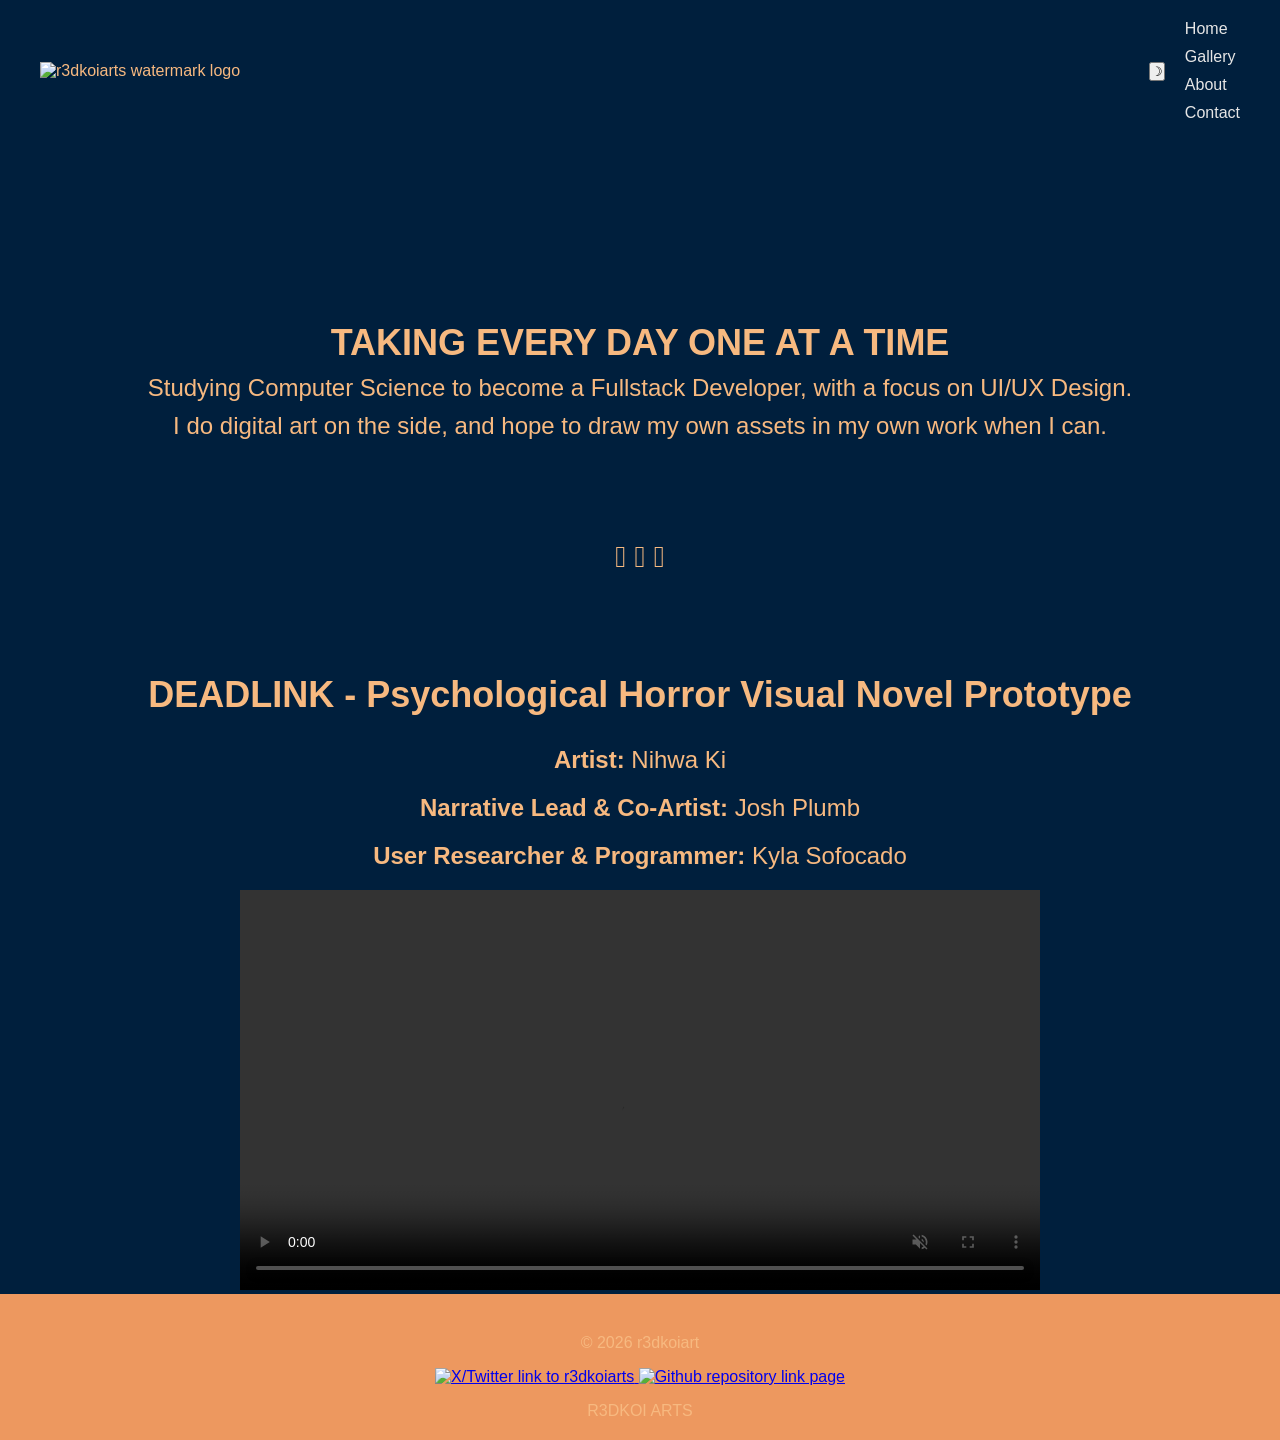
==== index.html @ dd0f3d0d "Refactor body and footer styles, adjust featured item video dimensions" ====
<!DOCTYPE html>
<html lang="en">
<head>
    <meta charset="UTF-8">
    <meta name="viewport" content="width=device-width, initial-scale=1.0">
    <link rel="stylesheet" href="style.css">
    <script src="script.js"></script>
    <title>r3dkoiarts</title>
    <!--The Home Page-->
</head>
<body>
    <nav>
        <div class="logo"><img src="images/logo.png" alt="r3dkoiarts watermark logo"></div> 
        <div class="nav-right">
            <button class="dark-mode-toggle">☽</button> <!-- Change this with img src of light mode/dark mode switch art-->
            <ul class="nav-links">
                <li><a href="/index.html">Home</a></li> <!-- In JSS, put in place hover effect for the dot decoration whenever user goes above each option-->
                <li><a href="/gallery.html">Gallery</a></li>
                <li><a href="/about.html">About</a></li>
                <li><a href="#">Contact</a></li>
            </ul>
        </div>
    </nav>

    <section class="hero">
        <h1>TAKING EVERY DAY ONE AT A TIME</h1>
        <p>Studying Computer Science to become a Fullstack Developer, with a focus on UI/UX Design.</p>
        <p>I do digital art on the side, and hope to draw my own assets in my own work when I can.</p>
    </section>
    
    <div class="section-border-style">𓆝 𓆟 𓆞</div>

    <section class="featured">
        <h1>DEADLINK - Psychological Horror Visual Novel Prototype</h1>
        <uL>
            <li><strong>Artist:</strong> Nihwa Ki</li>
        </uL>
        <ul>
            <li><strong>Narrative Lead & Co-Artist:</strong> Josh Plumb</li>
        </ul>
        <ul>
            <li><strong>User Researcher & Programmer:</strong> Kyla Sofocado</li>
        </ul>
        <div class="featured_item">
            <video controls autoplay muted>
            <source src="videos/Deadlink Prototype Demo 2.mp4" type="video/mp4">
            Your browser does not support the video tag.
            </video>
        </div>
    </section>

    <footer>
        <div class="footer-top">
            <p>© 2026 r3dkoiart</p>
        </div>
        <div class="social-links">
            <a href="#">
                <img class="twitter-icon" src="images/logo-black.png" alt="X/Twitter link to r3dkoiarts">
            </a>
            <a href="#">
                <img class ="github icon" src="images/GitHub Logos/PNG/GitHub_Lockup_Black_Clearspace.png" alt="Github repository link page">
            </a>
        </div>
        <div class="footer-brand">
            <span>R3DKOI</span>
            <span>ARTS</span>
        </div>
    </footer>
</body>
</html>
---- style.css ----
/* Loading local fonts */
@font-face {
    font-family: 'Altero';
    src: url(fonts/Altero_regular/Altero\ Regular.otf) format('opentype');
}

@font-face {
    font-family: 'Questrial';
    src: url(fonts/Questrial-Regular.ttf) format('truetype');
}

/* Main Colour Palette Reusauble */
:root {
  --navy: #001F3D;
  --orange: #ED985F;
  --peach: #F7B980;
  --light: #E6E6E6;
}

/* Resetting browser margin and padding to elements */

* {
  margin: 0;
  padding: 0;
  box-sizing: border-box;
}

/* Base Style */
body {
    background-color: var(--navy);
    color: var(--peach);
    font-family: 'Questrial', sans-serif; /* fallback to any sans serif */
    min-height: 100vh;

}

h1, h2, h3 {
    font-family: 'Altero', sans-serif;
}

/* Navigation */
nav {
  display: flex;
  justify-content: space-between;
  align-items: center;
  padding: 20px 40px 200px;
}

.logo img {
    width: 100px;
    height: auto; /* Image won't stretch */
}

.nav-links {
  display: flex;
  flex-direction: column;
  list-style: none;
  gap: 10px;
}

.nav-links a {
  color: var(--light);
  text-decoration: none;
}

.nav-right {
  display: flex;
  align-items: center;
  gap: 20px;
}

/* Homepage Body */
.hero {
    display: flex;
    flex-direction: column;
    gap: 10px;
    text-align: center;
}   

.hero p {
    font-size: 24px;
}
.hero h1 {
    font-size: 36px;
}

/* Section Border Style */
.section-border-style {
    text-align:center;
    font-size: 30px;
    color: var(--peach);
    padding: 100px;
}
/* Feature Body */
.featured {
    display: flex;
    flex-direction: column;
    text-align: center;
    gap: 20px;
    padding-bottom: auto;
}

.featured h1 {
    padding-bottom: 10px;
    font-size: 36px;
}

.featured ul {
    font-size: 24px;
}

/* Featured Video */
.featured_item video {
    width: 100%;
    max-width:800px;
    max-height: 400px;
}
/* Footer */
footer {
    margin-top: auto;
    display: flex;
    flex-direction: column;
    align-items: center;
    width: 100%;
    background: var(--orange);
    padding: 40px 20px 20px;
    gap: 16px;
}
.social-links img {
  width: 50px;
  height: auto;
}
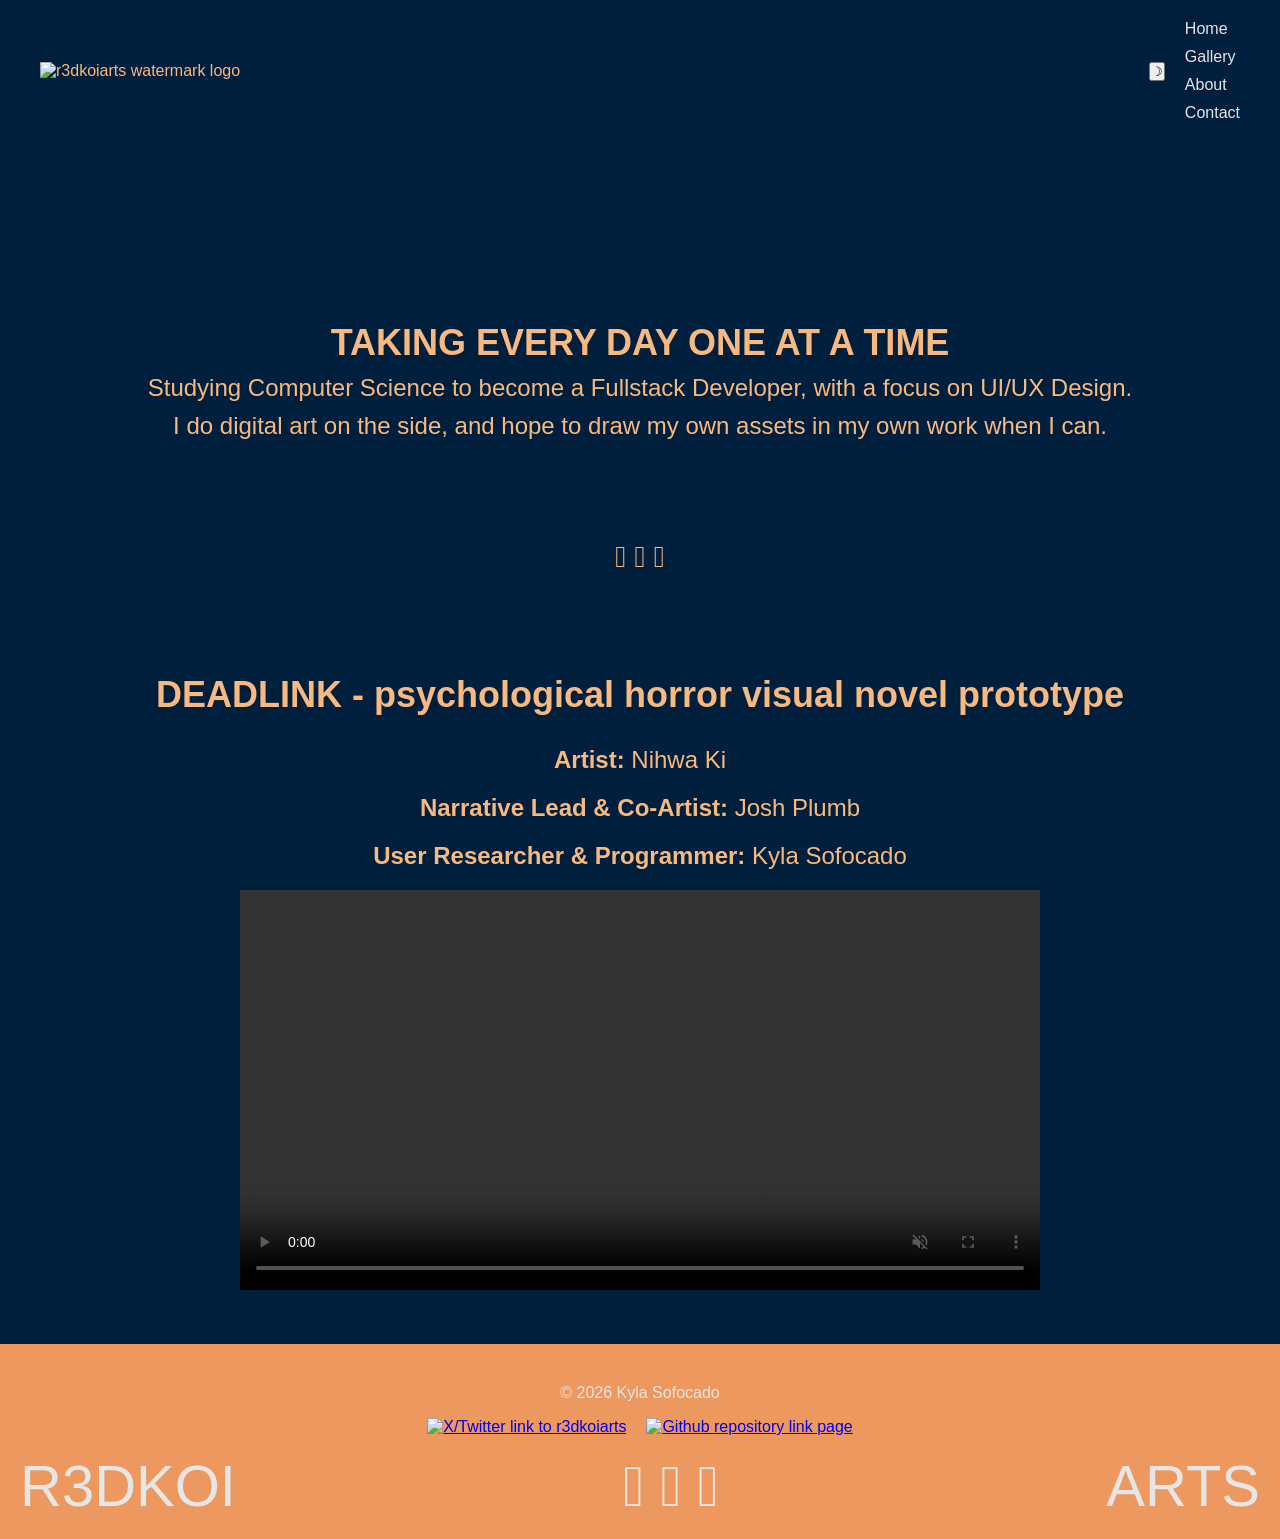
==== commit 80cbd51f: "Fix capitalization in featured section title and update footer copyright name" ====
--- a/index.html
+++ b/index.html
@@ -31,7 +31,7 @@
     <div class="section-border-style">𓆝 𓆟 𓆞</div>
 
     <section class="featured">
-        <h1>DEADLINK - Psychological Horror Visual Novel Prototype</h1>
+        <h1>DEADLINK - psychological horror visual novel prototype</h1>
         <uL>
             <li><strong>Artist:</strong> Nihwa Ki</li>
         </uL>
@@ -51,18 +51,19 @@
 
     <footer>
         <div class="footer-top">
-            <p>© 2026 r3dkoiart</p>
+            <p>© 2026 Kyla Sofocado</p>
         </div>
         <div class="social-links">
             <a href="#">
                 <img class="twitter-icon" src="images/logo-black.png" alt="X/Twitter link to r3dkoiarts">
             </a>
             <a href="#">
-                <img class ="github icon" src="images/GitHub Logos/PNG/GitHub_Lockup_Black_Clearspace.png" alt="Github repository link page">
+                <img class ="github-icon" src="images/GitHub Logos/SVG/GitHub_Invertocat_Black_Clearspace.svg" alt="Github repository link page">
             </a>
         </div>
         <div class="footer-brand">
             <span>R3DKOI</span>
+            <span>𓆝 𓆟 𓆞</span>
             <span>ARTS</span>
         </div>
     </footer>
--- a/style.css
+++ b/style.css
@@ -98,7 +98,7 @@
     flex-direction: column;
     text-align: center;
     gap: 20px;
-    padding-bottom: auto;
+    padding-bottom: 50px;
 }
 
 .featured h1 {
@@ -127,7 +127,34 @@
     padding: 40px 20px 20px;
     gap: 16px;
 }
-.social-links img {
-  width: 50px;
-  height: auto;
+
+.footer-top p {
+    color: var(--light);
 }
+
+.social-links {
+  display: flex;
+  flex-direction: row;
+  align-items: center;
+  gap: 20px;
+}
+
+.social-links .twitter-icon {
+    width: 25px;
+    height: 20px;
+    
+} 
+
+.social-links .github-icon {
+    width: 30px;
+    height: 40px;
+}  
+
+.footer-brand {
+    display: flex;
+    justify-content: space-between;
+    width: 100%;
+    color: var(--light);
+    font-size: 58px;
+    font-family: 'Altero', sans-serif;
+}
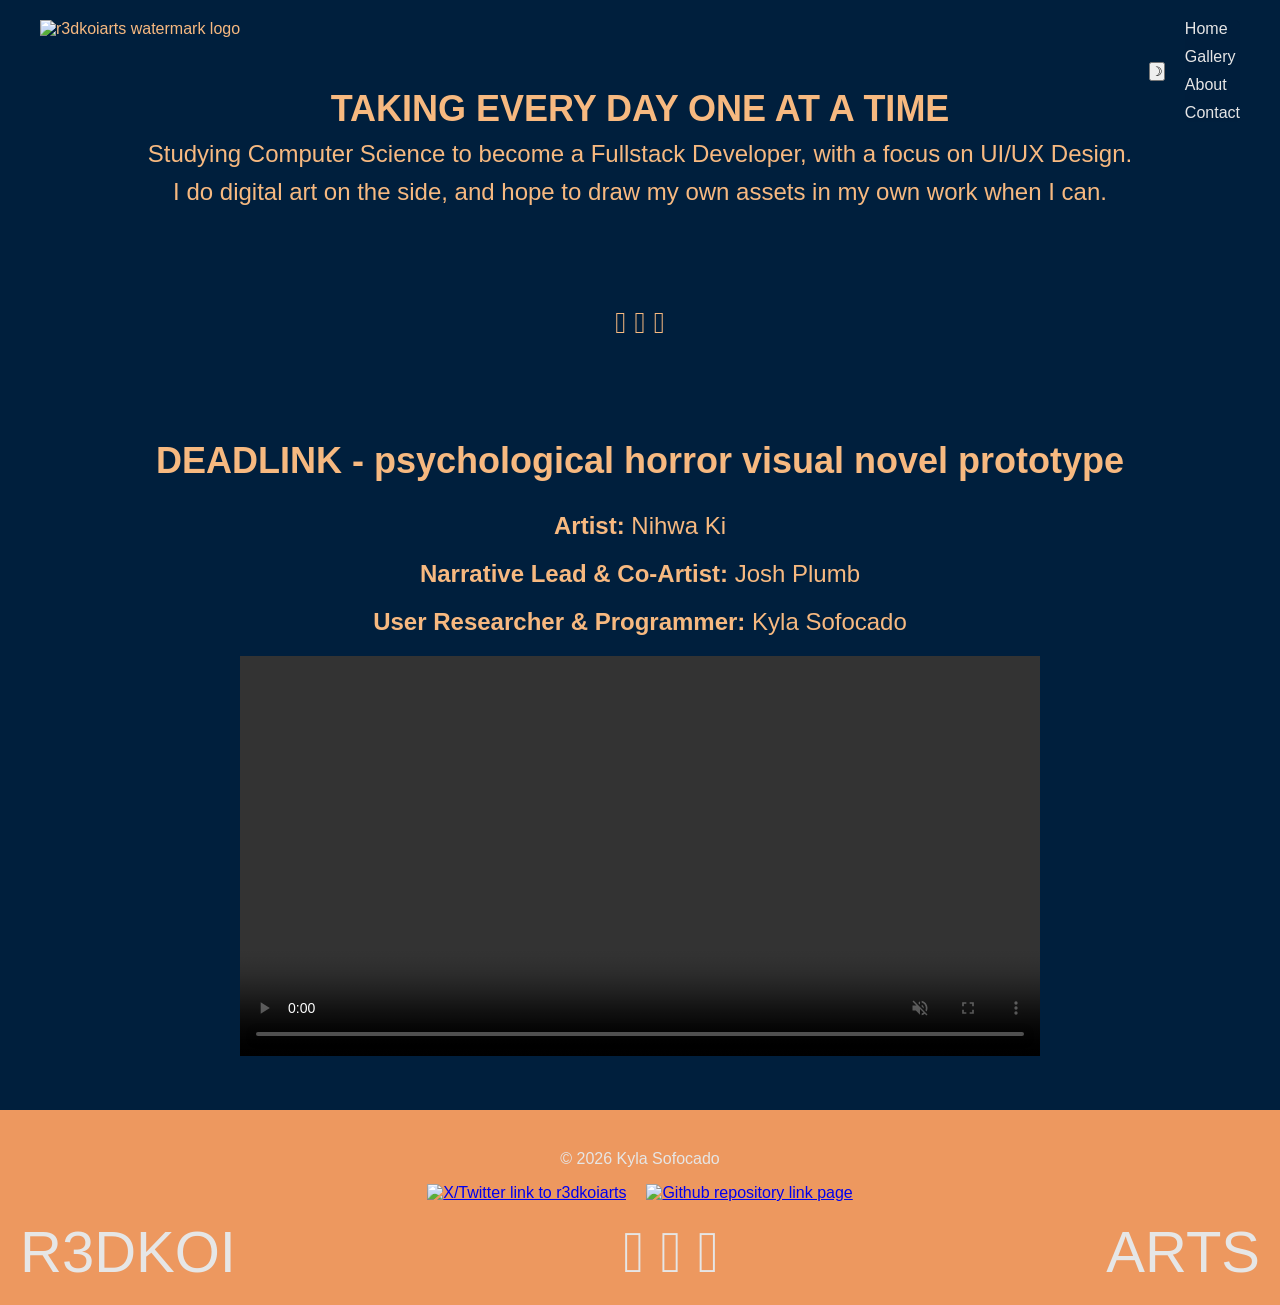
==== commit 1cd7ba11: "Update contact link in navigation for about, gallery, and index pages" ====
--- a/index.html
+++ b/index.html
@@ -17,7 +17,7 @@
                 <li><a href="/index.html">Home</a></li> <!-- In JSS, put in place hover effect for the dot decoration whenever user goes above each option-->
                 <li><a href="/gallery.html">Gallery</a></li>
                 <li><a href="/about.html">About</a></li>
-                <li><a href="#">Contact</a></li>
+                <li><a href="/contact.html">Contact</a></li>
             </ul>
         </div>
     </nav>
--- a/style.css
+++ b/style.css
@@ -32,6 +32,8 @@
     color: var(--peach);
     font-family: 'Questrial', sans-serif; /* fallback to any sans serif */
     min-height: 100vh;
+    display: flex;
+    flex-direction: column;
 
 }
 
@@ -39,12 +41,22 @@
     font-family: 'Altero', sans-serif;
 }
 
+
+/* Dark Mode */ 
+body.dark {
+  --navy: #121358;
+  --secondary: #232F72;
+  --tertiary: #2F578A; /*Text colour */
+  --highlight: #36ADA3; /* For links, accents, borders etc */
+}
+
+
 /* Navigation */
 nav {
   display: flex;
   justify-content: space-between;
   align-items: center;
-  padding: 20px 40px 200px;
+  padding: 20px 40px 50px;
 }
 
 .logo img {
@@ -57,6 +69,9 @@
   flex-direction: column;
   list-style: none;
   gap: 10px;
+  background-color: rgba(0, 31, 61, 0.8); /*Opaque menu background when scrolling through content*/
+  border-radius: 5px;
+
 }
 
 .nav-links a {
@@ -68,8 +83,11 @@
   display: flex;
   align-items: center;
   gap: 20px;
-}
-
+  position: fixed;
+  top: 20px;
+  right: 40px;
+}
+/* ------------- HOME PAGE ---------------*/
 /* Homepage Body */
 .hero {
     display: flex;
@@ -116,6 +134,9 @@
     max-width:800px;
     max-height: 400px;
 }
+
+/* ------------- HOME PAGE END ---------------*/
+
 /* Footer */
 footer {
     margin-top: auto;
@@ -157,4 +178,159 @@
     color: var(--light);
     font-size: 58px;
     font-family: 'Altero', sans-serif;
-}+}
+
+/* ------------- ABOUT PAGE  ---------------*/
+.about {
+    display: flex;
+    align-items: center;
+    gap: 50px;
+    padding: 80px 40px;
+    margin-bottom: 80px;
+    justify-content: center;
+}
+
+.profile-photo img {
+    border-radius: 50px;
+}
+
+.about-container {
+    display: flex;
+    flex-direction: column;
+    gap: 10px;
+    text-align: justify;
+    max-width: 50%
+}
+
+/* ------------- ABOUT PAGE END  ---------------*/
+
+
+/* ------------- GALLERY PAGE  ---------------*/
+
+.gallery {
+    padding: 80px 40px;
+}
+
+
+/* Cards auto-fill rows at min 280px wide; new cards stack downward when a row is full */
+.gallery-track {
+    display: grid;
+    grid-template-columns: repeat(auto-fill, minmax(280px, 1fr));
+    gap: 24px;
+}
+
+.card {
+    width: 100%; /* grid controls width */
+    height: 400px;
+    cursor: pointer;
+    perspective: 1000px;
+}
+
+.inner-card {
+  width: 100%;
+  height: 100%;
+  position: relative;
+  transform-style: preserve-3d;
+  transition: transform 0.6s ease;
+}
+
+.card:hover .inner-card {
+  transform: rotateY(180deg);
+}
+
+.workpiece_display,
+.card-back {
+  position: absolute;
+  width: 100%;
+  height: 100%;
+  backface-visibility: hidden;
+  border-radius: 12px;
+  overflow: hidden;
+}
+
+.workpiece_display img {
+  width: 100%;
+  height: 100%;
+  object-fit: cover;
+}
+
+.card-back {
+  background-color: var(--navy);
+  transform: rotateY(180deg);
+  display: flex;
+  flex-direction: column;
+  justify-content: center;
+  gap: 16px;
+  padding: 24px;
+}
+
+/* Lightbox */
+.lightbox {
+  display: none;
+  position: fixed;
+  inset: 0;
+  background: rgba(0, 0, 0, 0.9);
+  z-index: 999;
+  justify-content: center;
+  align-items: center;
+}
+
+.lightbox.active {
+  display: flex;
+}
+
+.lightbox img {
+  max-width: 90%;
+  max-height: 90vh;
+  border-radius: 8px;
+}
+
+.lightbox-close { /* Need to code this part in JSS */
+  position: absolute;
+  top: 20px;
+  right: 30px;
+  background: none;
+  border: none;
+  color: var(--light);
+  font-size: 32px;
+  cursor: pointer;
+}
+/* TODO: Mobile responsiveness — add media query to collapse grid to 1 column at 768px.
+   Also fix flip card: hover doesn't work on touch screens.
+   CSS: add .flipped { transform: rotateY(180deg) } on .inner-card
+   JS: toggle .flipped class on card click/tap instead of relying on hover */
+/* ------------- GALLERY PAGE END ---------------*/
+
+/* ------------- CONTACT PAGE ---------------*/
+form input,
+form textarea {
+    width: 100%;
+    padding: 12px 16px;
+}
+
+form textarea {
+    height: 150px;
+    resize: vertical;
+}
+
+
+.contact {
+    display: flex;
+    flex-direction: column;
+    align-items: center;
+    padding: 40px 20px;
+    gap: 20px;
+}
+
+form {
+    display: flex;
+    flex-direction: column;
+    max-width: 60%;
+    gap: 20px;
+}
+
+.form-row {
+    display: flex;
+    gap: 50px;
+}
+
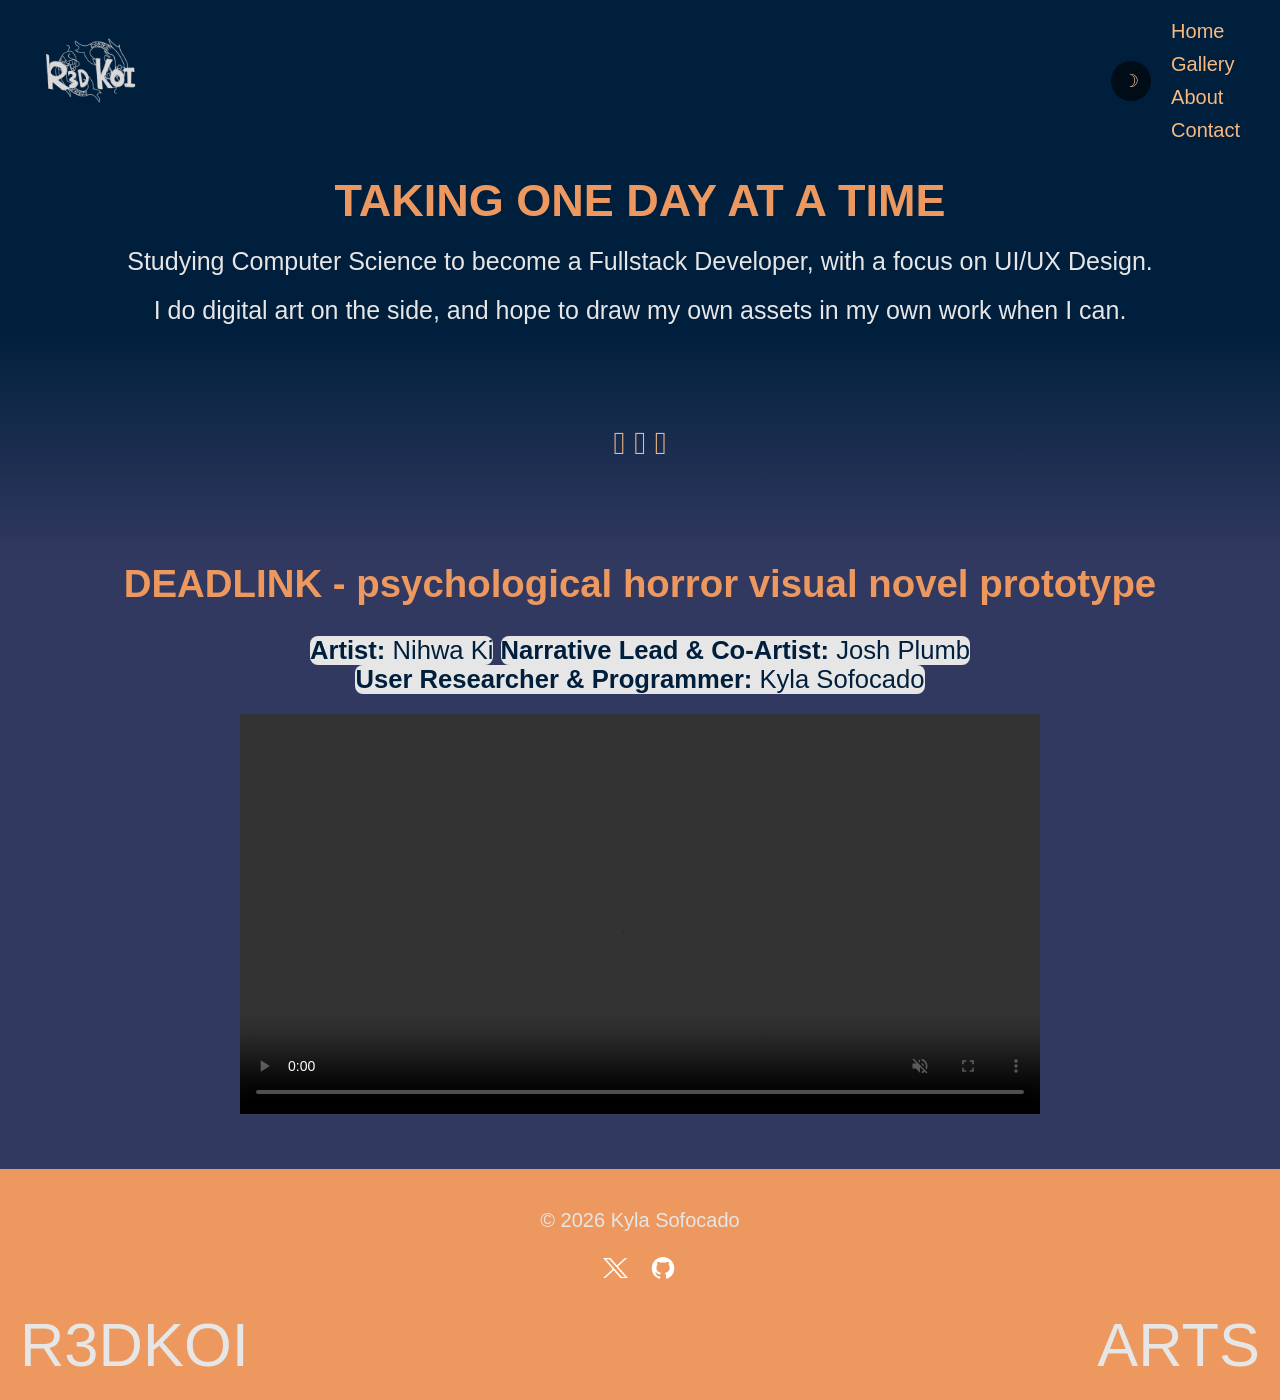
==== commit a43de7b3: "Refactor featured section markup for consistency and clarity" ====
--- a/index.html
+++ b/index.html
@@ -4,7 +4,7 @@
     <meta charset="UTF-8">
     <meta name="viewport" content="width=device-width, initial-scale=1.0">
     <link rel="stylesheet" href="style.css">
-    <script src="script.js"></script>
+    <script src="script.js" defer></script>
     <title>r3dkoiarts</title>
     <!--The Home Page-->
 </head>
@@ -23,7 +23,7 @@
     </nav>
 
     <section class="hero">
-        <h1>TAKING EVERY DAY ONE AT A TIME</h1>
+        <h1>TAKING ONE DAY AT A TIME</h1>
         <p>Studying Computer Science to become a Fullstack Developer, with a focus on UI/UX Design.</p>
         <p>I do digital art on the side, and hope to draw my own assets in my own work when I can.</p>
     </section>
@@ -32,13 +32,9 @@
 
     <section class="featured">
         <h1>DEADLINK - psychological horror visual novel prototype</h1>
-        <uL>
+        <ul>
             <li><strong>Artist:</strong> Nihwa Ki</li>
-        </uL>
-        <ul>
             <li><strong>Narrative Lead & Co-Artist:</strong> Josh Plumb</li>
-        </ul>
-        <ul>
             <li><strong>User Researcher & Programmer:</strong> Kyla Sofocado</li>
         </ul>
         <div class="featured_item">
@@ -55,15 +51,14 @@
         </div>
         <div class="social-links">
             <a href="#">
-                <img class="twitter-icon" src="images/logo-black.png" alt="X/Twitter link to r3dkoiarts">
+                <img class="twitter-icon" src="images/logo-white.png" alt="X, also known as, Twitter, link to r3dkoiarts">
             </a>
             <a href="#">
-                <img class ="github-icon" src="images/GitHub Logos/SVG/GitHub_Invertocat_Black_Clearspace.svg" alt="Github repository link page">
+                <img class ="github-icon" src="images/GitHub Logos/SVG/GitHub_Invertocat_White_Clearspace.svg" alt="Github repository link page">
             </a>
         </div>
         <div class="footer-brand">
             <span>R3DKOI</span>
-            <span>𓆝 𓆟 𓆞</span>
             <span>ARTS</span>
         </div>
     </footer>
--- a/style.css
+++ b/style.css
@@ -12,14 +12,24 @@
 
 /* Main Colour Palette Reusauble */
 :root {
-  --navy: #001F3D;
-  --orange: #ED985F;
-  --peach: #F7B980;
-  --light: #E6E6E6;
+  --navy: #001F3D; /* 60% */
+  --secondary: #323960; /*30% */
+  --orange: #ED985F; /* 30% */ 
+  --peach: #F7B980; /* 10% */
+  --light: #E6E6E6; /* 30% */
+  --background-dark: #2A272F; 
+  --background-dark-secondary: #404452; 
+  --footer-dark: #0C0C0D; /*Background footer */
+  --headers-dark: #29C8E0; 
+  --text-dark: #C7BBFB; /*Text colour */
+  --highlight-dark: #A8F3FF; /* For links, accents, borders etc */
+}
+
+html {
+    font-size: clamp(16px, 2vw, 20px);
 }
 
 /* Resetting browser margin and padding to elements */
-
 * {
   margin: 0;
   padding: 0;
@@ -29,7 +39,7 @@
 /* Base Style */
 body {
     background-color: var(--navy);
-    color: var(--peach);
+    color: var(--orange);
     font-family: 'Questrial', sans-serif; /* fallback to any sans serif */
     min-height: 100vh;
     display: flex;
@@ -37,19 +47,63 @@
 
 }
 
+p {
+    color: var(--light);
+}
 h1, h2, h3 {
     font-family: 'Altero', sans-serif;
 }
 
 
-/* Dark Mode */ 
+/* DARK MODE */ 
 body.dark {
-  --navy: #121358;
-  --secondary: #232F72;
-  --tertiary: #2F578A; /*Text colour */
-  --highlight: #36ADA3; /* For links, accents, borders etc */
-}
-
+    background-color: var(--background-dark);
+    color: var(--headers-dark);
+}
+
+body.dark .card-back {
+    background-color: rgba(42, 39, 47, 0.8);
+}
+
+body.dark .nav-links a,
+body.dark .dark-mode-toggle {
+    color: var(--highlight-dark);
+}
+
+body.dark .footer-top p{
+    color: var(--headers-dark);
+}
+
+body.dark .section-border-style {
+    background: linear-gradient(180deg, var(--background-dark), var(--background-dark-secondary));
+    color: var(--headers-dark);
+}
+
+body.dark .featured {
+    background-color: var(--background-dark-secondary);
+}
+body.dark p,
+body.dark ul {
+    color: var(--text-dark);
+}
+
+body.dark footer {
+    background-color: var(--footer-dark);
+}
+
+
+.dark-mode-toggle {
+    background-color: rgba(0, 0, 0, 0.6);
+    border: none;
+    border-radius: 50%;
+    width: 40px;
+    height: 40px;
+    font-size: clamp(14px, 1.5vw, 18px);
+    cursor: pointer;
+    color: var(--peach);
+}
+
+/* DARK MODE END */
 
 /* Navigation */
 nav {
@@ -69,14 +123,19 @@
   flex-direction: column;
   list-style: none;
   gap: 10px;
-  background-color: rgba(0, 31, 61, 0.8); /*Opaque menu background when scrolling through content*/
+  /*background-color: rgba(0, 31, 61, 0.8); /*Opaque menu background when scrolling through content*/
   border-radius: 5px;
 
 }
 
 .nav-links a {
-  color: var(--light);
+  color: var(--peach);
   text-decoration: none;
+  font-size: clamp(1rem, 1.2vw, 1.1rem);
+}
+
+.nav-links a:hover {
+    text-decoration: underline;
 }
 
 .nav-right {
@@ -92,23 +151,25 @@
 .hero {
     display: flex;
     flex-direction: column;
-    gap: 10px;
+    gap: 20px;
     text-align: center;
+    padding: 0 clamp(16px, 5vw, 80px);
 }   
 
 .hero p {
-    font-size: 24px;
+    font-size: clamp(1.25rem, 1.87vw, 1.5rem)
 }
 .hero h1 {
-    font-size: 36px;
+    font-size: clamp(1.75rem, 6vw, 2.25rem) /* scales between min and max based on viewport */
 }
 
 /* Section Border Style */
 .section-border-style {
     text-align:center;
-    font-size: 30px;
+    font-size: clamp(1.3rem, 2.5vw, 1.875rem);
     color: var(--peach);
-    padding: 100px;
+    padding: clamp(40px, 10vw, 100px);
+    background: linear-gradient(180deg, var(--navy), var(--secondary)); /* To differentiate between rows */
 }
 /* Feature Body */
 .featured {
@@ -116,16 +177,25 @@
     flex-direction: column;
     text-align: center;
     gap: 20px;
-    padding-bottom: 50px;
+    padding: 0 clamp(16px, 5vw, 80px) 50px;
+    background-color: var(--secondary);
 }
 
 .featured h1 {
     padding-bottom: 10px;
-    font-size: 36px;
+    font-size: clamp(1.5rem, 3vw, 2.25rem);
 }
 
 .featured ul {
-    font-size: 24px;
+    font-size: clamp(1.2rem, 2vw, 1.5rem);
+    color: var(--navy);
+    list-style: none;
+}
+
+.featured li {
+    background-color: var(--light);
+    border-radius: 8px;
+    display: inline-block; /* Keeps it from stretching to full width of ul block */
 }
 
 /* Featured Video */
@@ -137,6 +207,8 @@
 
 /* ------------- HOME PAGE END ---------------*/
 
+
+/* ------------- FOOTER  ---------------*/
 /* Footer */
 footer {
     margin-top: auto;
@@ -176,13 +248,16 @@
     justify-content: space-between;
     width: 100%;
     color: var(--light);
-    font-size: 58px;
+    font-size: clamp(2rem, 4.8vw, 3.625rem);
     font-family: 'Altero', sans-serif;
 }
+
+/* ------------- FOOTER END  ---------------*/
 
 /* ------------- ABOUT PAGE  ---------------*/
 .about {
     display: flex;
+    flex: 1;
     align-items: center;
     gap: 50px;
     padding: 80px 40px;
@@ -292,7 +367,7 @@
   background: none;
   border: none;
   color: var(--light);
-  font-size: 32px;
+  font-size: clamp(1.5rem, 2.7vw, 2rem);
   cursor: pointer;
 }
 /* TODO: Mobile responsiveness — add media query to collapse grid to 1 column at 768px.
@@ -334,3 +409,28 @@
     gap: 50px;
 }
 
+/* MEDIA QUERIES */
+
+@media (max-width: 768px) {
+    /* tablet adjustments */
+
+}
+
+@media (max-width: 690px) {
+    .nav-right {
+        flex-direction: column;
+        align-items: flex-end;
+        gap: 10px;
+        right: 16px;
+        top: 16px;
+    } /* Keeps nav links and toggle side-by-side and no overflow */
+
+    .hero {
+        padding-top: 120px 20px 0;
+    } /* pushes content below stacked nav links */
+
+    .about {
+        flex-direction: column;
+    }
+
+}
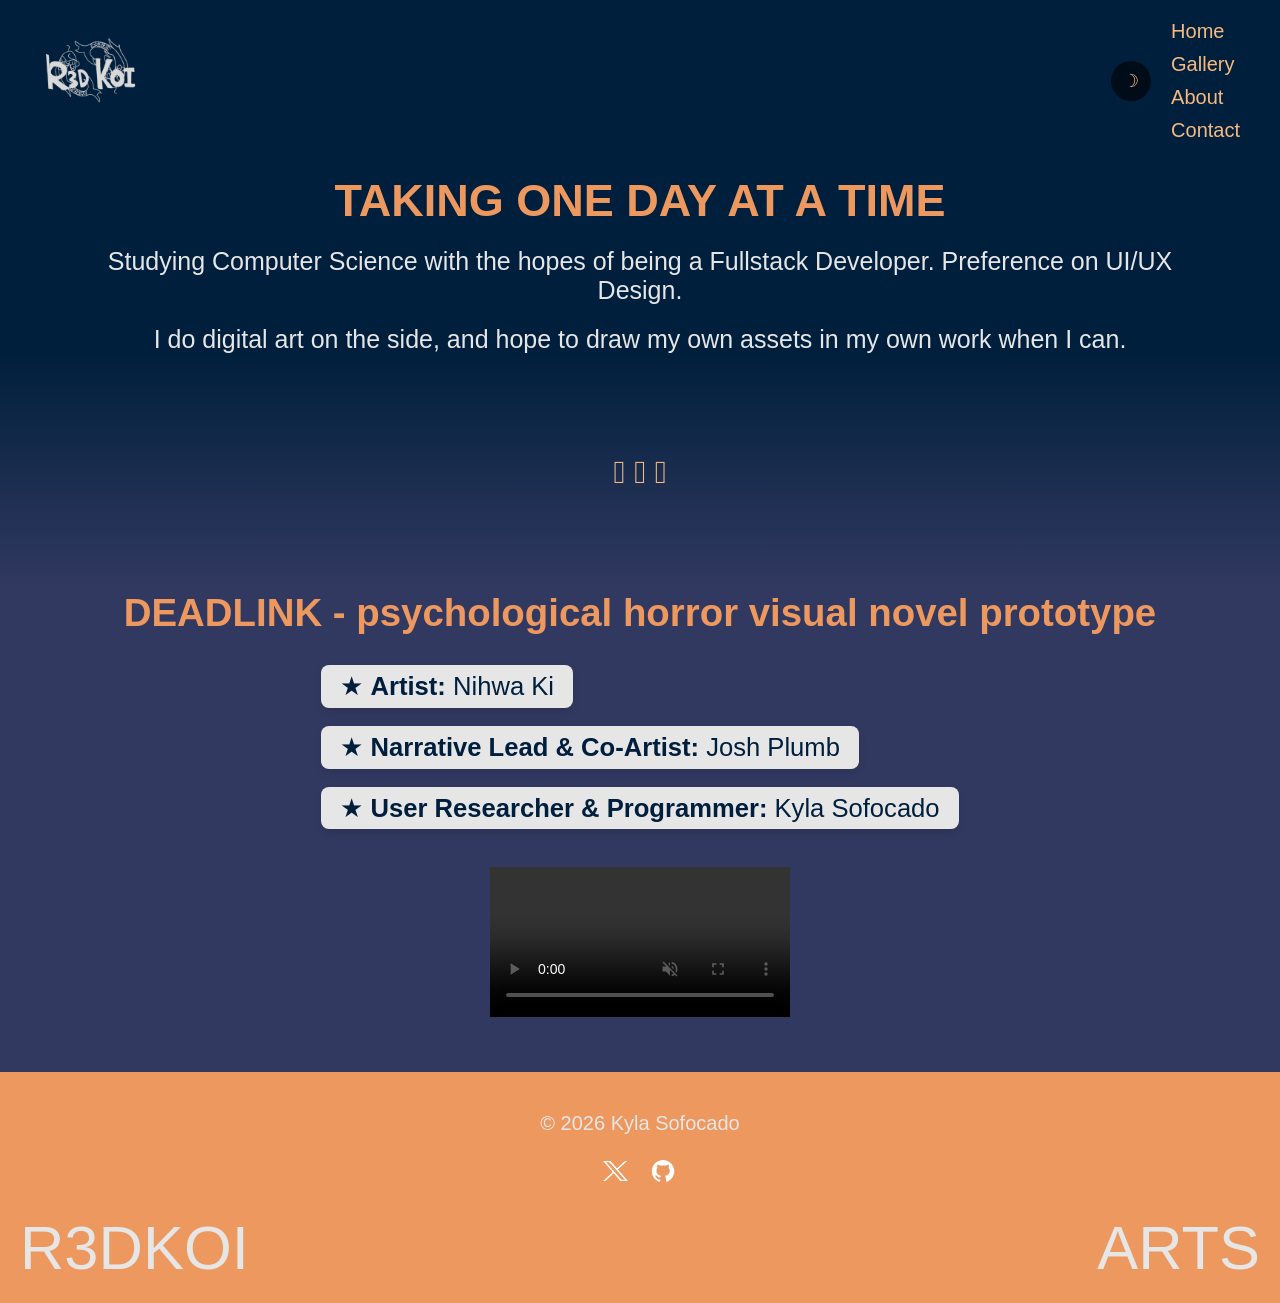
==== commit 81994c97: "Update meta tags and titles for SEO optimization across all HTML pages" ====
--- a/index.html
+++ b/index.html
@@ -6,6 +6,14 @@
     <link rel="stylesheet" href="style.css">
     <script src="script.js" defer></script>
     <title>r3dkoiarts</title>
+    <!-- Tells search engines what this page is about — shows under the link in Google results -->
+    <meta name="description" content="Portfolio of r3dkoi — digital artist and CS student.">
+    <!-- Open Graph: controls how this page looks when shared on Discord, Twitter, etc. -->
+    <meta property="og:title" content="r3dkoiarts">
+    <meta property="og:description" content="Portfolio of r3dkoi — digital artist and CS student.">
+    <meta property="og:url" content="https://r3dkoi.github.io/">
+    <meta property="og:type" content="website">
+    <meta property="og:image" content="https://r3dkoi.github.io/images/logo.png"> 
     <!--The Home Page-->
 </head>
 <body>
@@ -24,7 +32,7 @@
 
     <section class="hero">
         <h1>TAKING ONE DAY AT A TIME</h1>
-        <p>Studying Computer Science to become a Fullstack Developer, with a focus on UI/UX Design.</p>
+        <p>Studying Computer Science with the hopes of being a Fullstack Developer. Preference on UI/UX Design.</p>
         <p>I do digital art on the side, and hope to draw my own assets in my own work when I can.</p>
     </section>
     
--- a/style.css
+++ b/style.css
@@ -39,7 +39,6 @@
 /* Base Style */
 body {
     background-color: var(--navy);
-    color: var(--orange);
     font-family: 'Questrial', sans-serif; /* fallback to any sans serif */
     min-height: 100vh;
     display: flex;
@@ -52,8 +51,12 @@
 }
 h1, h2, h3 {
     font-family: 'Altero', sans-serif;
-}
-
+    color: var(--orange);
+}
+
+form label {
+    color: var(--orange); 
+}
 
 /* DARK MODE */ 
 body.dark {
@@ -61,8 +64,15 @@
     color: var(--headers-dark);
 }
 
+body.dark .gallery {
+     background: linear-gradient(180deg, var(--background-dark), var(--background-dark-secondary));
+}
 body.dark .card-back {
     background-color: rgba(42, 39, 47, 0.8);
+}
+
+body.dark h1, body.dark h2, body.dark h3, body.dark form label{
+    color: var(--headers-dark); /* overrides orange headings in dark mode */
 }
 
 body.dark .nav-links a,
@@ -70,6 +80,9 @@
     color: var(--highlight-dark);
 }
 
+body.dark .nav-links a:hover {
+    color: var(--headers-dark);
+}
 body.dark .footer-top p{
     color: var(--headers-dark);
 }
@@ -78,21 +91,27 @@
     background: linear-gradient(180deg, var(--background-dark), var(--background-dark-secondary));
     color: var(--headers-dark);
 }
-
 body.dark .featured {
     background-color: var(--background-dark-secondary);
 }
+
 body.dark p,
-body.dark ul {
+body.dark ul,
+body.dark .subtitle {
     color: var(--text-dark);
 }
 
-body.dark footer {
+body.dark footer,
+body.dark .featured li,
+body.dark .subtitle {
     background-color: var(--footer-dark);
 }
 
 
 .dark-mode-toggle {
+    display: flex;
+    align-items: center;
+    justify-content: center;
     background-color: rgba(0, 0, 0, 0.6);
     border: none;
     border-radius: 50%;
@@ -103,6 +122,14 @@
     color: var(--peach);
 }
 
+.dark-mode-toggle:hover {
+    background-color: var(--orange);
+}
+
+body.dark .dark-mode-toggle:hover {
+    background-color: var(--secondary);
+}
+
 /* DARK MODE END */
 
 /* Navigation */
@@ -122,9 +149,10 @@
   display: flex;
   flex-direction: column;
   list-style: none;
+  cursor: pointer;
   gap: 10px;
   /*background-color: rgba(0, 31, 61, 0.8); /*Opaque menu background when scrolling through content*/
-  border-radius: 5px;
+  /* border-radius: 5px; */
 
 }
 
@@ -136,6 +164,7 @@
 
 .nav-links a:hover {
     text-decoration: underline;
+    color: var(--orange);
 }
 
 .nav-right {
@@ -145,6 +174,7 @@
   position: fixed;
   top: 20px;
   right: 40px;
+  z-index: 100; /* keeps nav above gallery cards and other stacking contexts */
 }
 /* ------------- HOME PAGE ---------------*/
 /* Homepage Body */
@@ -157,9 +187,9 @@
 }   
 
 .hero p {
-    font-size: clamp(1.25rem, 1.87vw, 1.5rem)
-}
-.hero h1 {
+    font-size:clamp(1.25rem, 1.87vw, 1.5rem)
+}
+.hero h1{
     font-size: clamp(1.75rem, 6vw, 2.25rem) /* scales between min and max based on viewport */
 }
 
@@ -175,7 +205,8 @@
 .featured {
     display: flex;
     flex-direction: column;
-    text-align: center;
+    align-items: center;
+    text-align: left;
     gap: 20px;
     padding: 0 clamp(16px, 5vw, 80px) 50px;
     background-color: var(--secondary);
@@ -194,8 +225,14 @@
 
 .featured li {
     background-color: var(--light);
+    padding:0.25em 0.75em;
     border-radius: 8px;
-    display: inline-block; /* Keeps it from stretching to full width of ul block */
+    list-style-type: "★ ";
+    list-style-position: inside; /* Allows list deco to be part of background color width */
+    box-shadow: 0 4px 8px rgba(0, 0, 0, 0.1);
+    width: fit-content; /* Prevents background colour from stretching to full */
+    margin: 0 0 18px; /* Provides a gap between each li */
+    
 }
 
 /* Featured Video */
@@ -265,6 +302,9 @@
     justify-content: center;
 }
 
+.about h2 {
+    font-size: clamp(1.5rem, 4.5vw, 2rem);
+}
 .profile-photo img {
     border-radius: 50px;
 }
@@ -284,7 +324,33 @@
 
 .gallery {
     padding: 80px 40px;
-}
+    background: linear-gradient(180deg, var(--navy), var(--secondary)); /* To differentiate between nav and gallery */
+}
+
+
+.gallery-information {
+    display: flex;
+    flex-direction: column;
+    margin: 0 auto;
+    gap: 20px;
+    text-align: left;
+    max-width: fit-content;
+    padding: 0 40px; /* Stops text from hitting the sides of the screen */
+}
+
+.gallery-information h2 {
+    font-size: clamp(1.5rem, 4.5vw, 2rem); /* slightly smaller than h1 */
+}
+
+.gallery-information .subtitle {
+    font-size: clamp(0.75rem, 3vw, 0.85rem);
+    background-color: var(--light); 
+    color: var(--navy);
+    padding: 0 0.25rem;
+    border-radius: 8px;
+    box-shadow: 0 4px 8px rgba(0, 0, 0, 0.1);
+    width: fit-content;
+} 
 
 
 /* Cards auto-fill rows at min 280px wide; new cards stack downward when a row is full */
@@ -339,7 +405,7 @@
   padding: 24px;
 }
 
-/* Lightbox */
+/* Lightbox — commented out until I bother to getting back to this lol
 .lightbox {
   display: none;
   position: fixed;
@@ -360,7 +426,7 @@
   border-radius: 8px;
 }
 
-.lightbox-close { /* Need to code this part in JSS */
+.lightbox-close {
   position: absolute;
   top: 20px;
   right: 30px;
@@ -370,10 +436,7 @@
   font-size: clamp(1.5rem, 2.7vw, 2rem);
   cursor: pointer;
 }
-/* TODO: Mobile responsiveness — add media query to collapse grid to 1 column at 768px.
-   Also fix flip card: hover doesn't work on touch screens.
-   CSS: add .flipped { transform: rotateY(180deg) } on .inner-card
-   JS: toggle .flipped class on card click/tap instead of relying on hover */
+*/
 /* ------------- GALLERY PAGE END ---------------*/
 
 /* ------------- CONTACT PAGE ---------------*/
@@ -388,7 +451,6 @@
     resize: vertical;
 }
 
-
 .contact {
     display: flex;
     flex-direction: column;
@@ -409,11 +471,41 @@
     gap: 50px;
 }
 
+button {
+    background-color: var(--peach);
+    color: var(--footer-dark);
+    padding: 10px 20px;
+    border: none;
+    border-radius: 8px;
+    cursor: pointer;
+    transition: background 0.3s ease-in-out;
+    max-width: fit-content;
+}
+
+button:hover {
+    background-color: var(--orange);
+}
+
+
+
+
+
+
+/* ------------- CONTACT PAGE  END ---------------*/
+
+
+
+
 /* MEDIA QUERIES */
 
-@media (max-width: 768px) {
-    /* tablet adjustments */
-
+@media (max-width: 1024px) {
+    .about-container {
+        max-width: 70%; 
+    }
+
+    form {
+        max-width: 80%; 
+    }
 }
 
 @media (max-width: 690px) {
@@ -426,11 +518,27 @@
     } /* Keeps nav links and toggle side-by-side and no overflow */
 
     .hero {
-        padding-top: 120px 20px 0;
-    } /* pushes content below stacked nav links */
+        padding: 120px 20px 0; /* pushes content below stacked nav on mobile */
+    }
 
     .about {
-        flex-direction: column;
-    }
-
-}
+        flex-direction: column; /* stacks photo and text vertically on mobile */
+    }
+
+    .about-container {
+        max-width: 100%; /* full width on mobile, no side cramping */
+    }
+
+    form {
+        max-width: 100%; /* full width on mobile */
+    }
+
+    .form-row {
+        flex-direction: column; /* stacks name/email fields on mobile */
+        gap: 20px; /* matches form gap so name/email don't have extra space between them */
+    }
+
+    .gallery-information {
+        padding: 0 16px; /* tighter padding so text doesn't hug the edge on mobile */
+    }
+}
